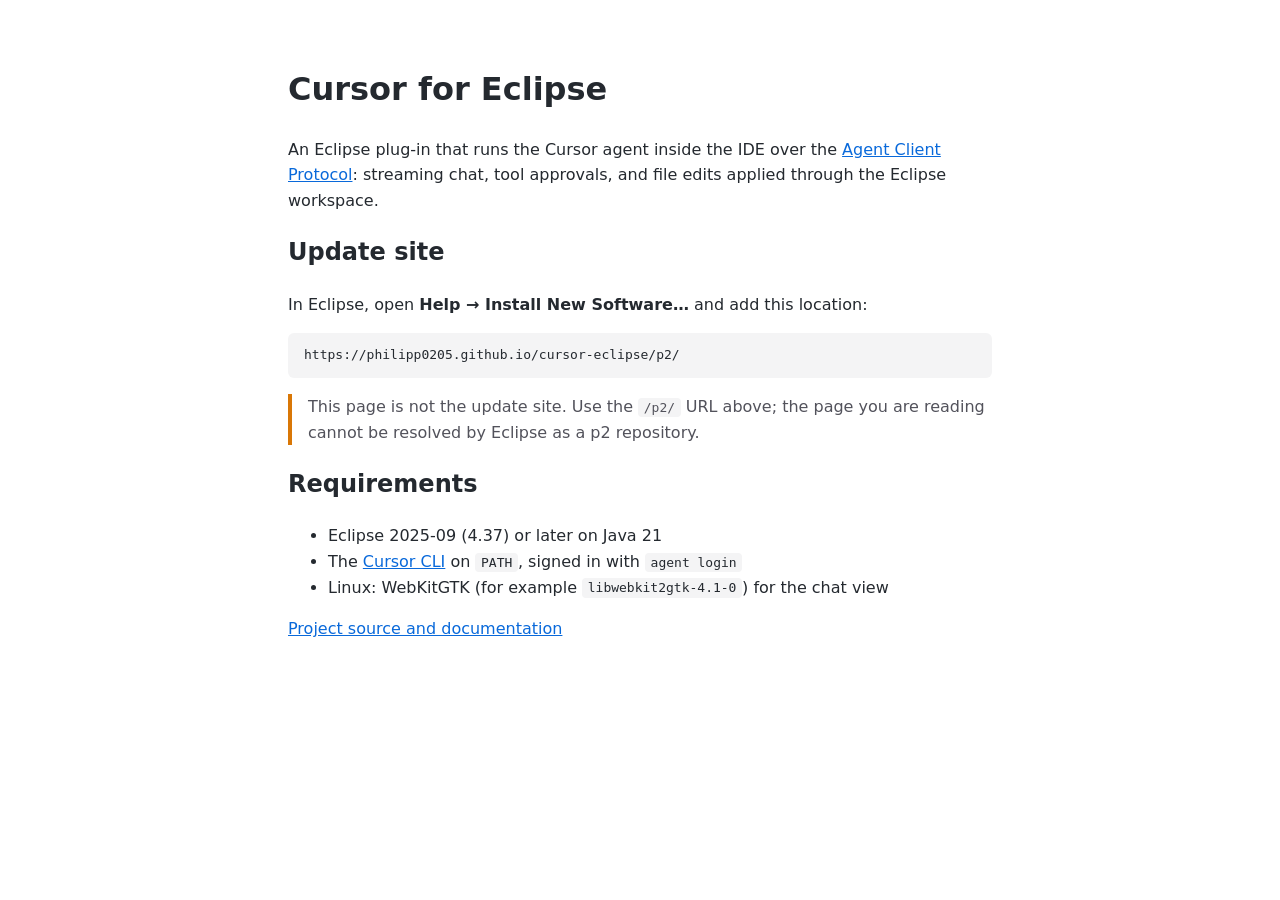
==== index.html @ 23325b19 "Serve the update site from p2/ on the default branch GitHub Pages serves the default branch, so publ" ====
<!DOCTYPE html>
<html lang="en">
<head>
<meta charset="UTF-8">
<meta name="viewport" content="width=device-width, initial-scale=1">
<title>Cursor for Eclipse</title>
<style>
  body { font-family: system-ui, sans-serif; max-width: 44rem; margin: 4rem auto;
         padding: 0 1rem; line-height: 1.6; color: #24292f; }
  code { background: #f4f4f5; padding: .15rem .35rem; border-radius: .25rem; }
  .url { display: block; background: #f4f4f5; padding: .75rem 1rem;
         border-radius: .375rem; word-break: break-all; }
  .note { border-left: 4px solid #d97706; padding-left: 1rem; color: #52525b; }
  a { color: #0969da; }
  @media (prefers-color-scheme: dark) {
    body { background: #1e1f22; color: #e6edf3; }
    code, .url { background: #161b22; }
    .note { color: #9198a1; }
    a { color: #58a6ff; }
  }
</style>
</head>
<body>
<h1>Cursor for Eclipse</h1>

<p>An Eclipse plug-in that runs the Cursor agent inside the IDE over the
<a href="https://agentclientprotocol.com/">Agent Client Protocol</a>: streaming
chat, tool approvals, and file edits applied through the Eclipse workspace.</p>

<h2>Update site</h2>

<p>In Eclipse, open <strong>Help &rarr; Install New Software&hellip;</strong> and add
this location:</p>

<code class="url">https://philipp0205.github.io/cursor-eclipse/p2/</code>

<p class="note">This page is not the update site. Use the <code>/p2/</code> URL
above; the page you are reading cannot be resolved by Eclipse as a p2
repository.</p>

<h2>Requirements</h2>

<ul>
  <li>Eclipse 2025-09 (4.37) or later on Java 21</li>
  <li>The <a href="https://cursor.com/docs/cli/using">Cursor CLI</a> on
      <code>PATH</code>, signed in with <code>agent login</code></li>
  <li>Linux: WebKitGTK (for example <code>libwebkit2gtk-4.1-0</code>) for the
      chat view</li>
</ul>

<p><a href="https://github.com/Philipp0205/cursor-eclipse">Project source and documentation</a></p>
</body>
</html>
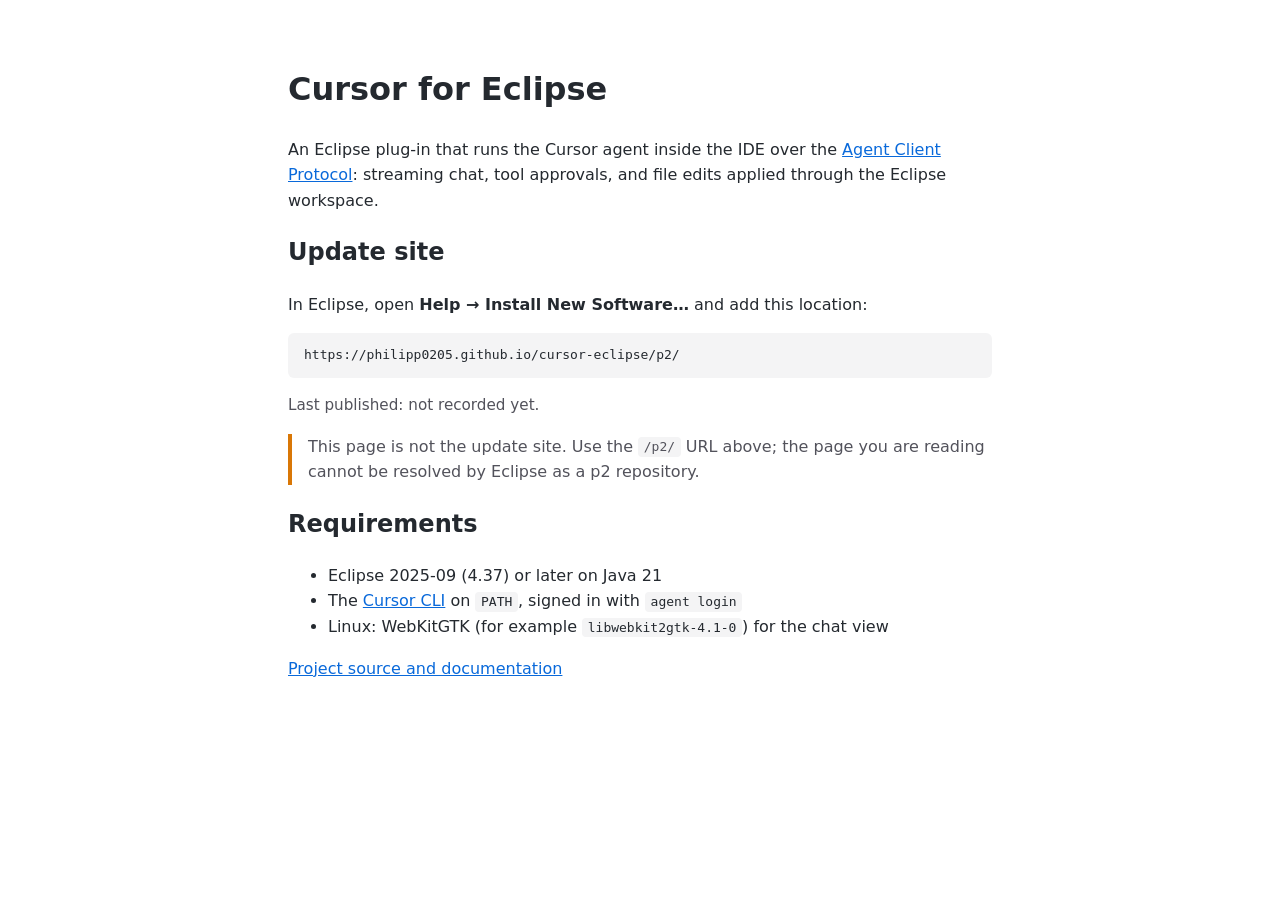
==== commit ac70b00b: "Stamp the publish time on the update site pages Co-authored-by: Philipp K. <Philipp0205@users.norepl" ====
--- a/index.html
+++ b/index.html
@@ -11,11 +11,12 @@
   .url { display: block; background: #f4f4f5; padding: .75rem 1rem;
          border-radius: .375rem; word-break: break-all; }
   .note { border-left: 4px solid #d97706; padding-left: 1rem; color: #52525b; }
+  .published { color: #52525b; font-size: .95rem; }
   a { color: #0969da; }
   @media (prefers-color-scheme: dark) {
     body { background: #1e1f22; color: #e6edf3; }
     code, .url { background: #161b22; }
-    .note { color: #9198a1; }
+    .note, .published { color: #9198a1; }
     a { color: #58a6ff; }
   }
 </style>
@@ -34,6 +35,10 @@
 
 <code class="url">https://philipp0205.github.io/cursor-eclipse/p2/</code>
 
+<!-- published:begin -->
+<p class="published">Last published: not recorded yet.</p>
+<!-- published:end -->
+
 <p class="note">This page is not the update site. Use the <code>/p2/</code> URL
 above; the page you are reading cannot be resolved by Eclipse as a p2
 repository.</p>
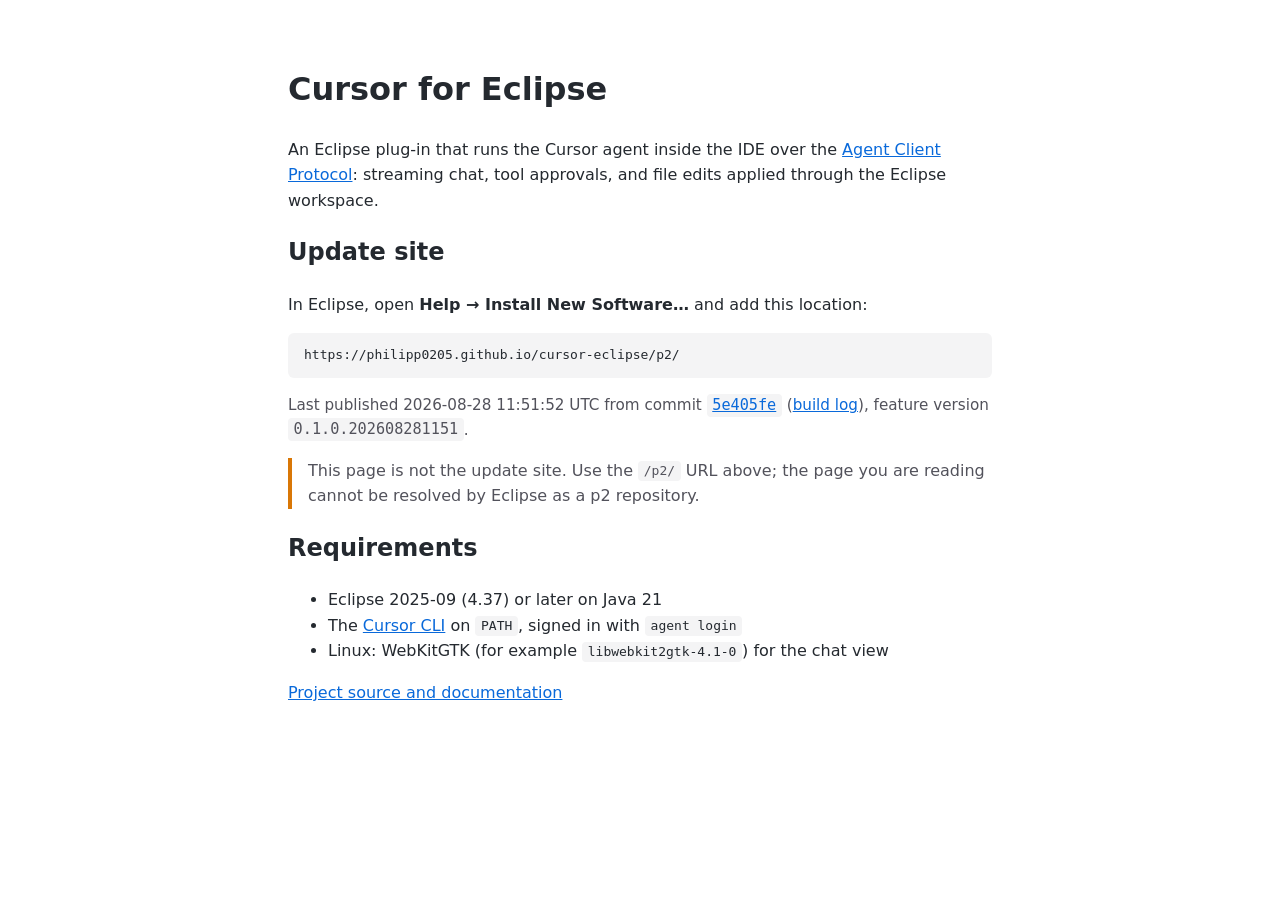
==== commit 3ce185b5: "Publish p2 update site from main [skip ci]" ====
--- a/index.html
+++ b/index.html
@@ -36,7 +36,10 @@
 <code class="url">https://philipp0205.github.io/cursor-eclipse/p2/</code>
 
 <!-- published:begin -->
-<p class="published">Last published: not recorded yet.</p>
+<p class="published">Last published <time datetime="2026-08-28T11:51:52Z">2026-08-28 11:51:52 UTC</time>
+from commit <a href="https://github.com/Philipp0205/cursor-eclipse/commit/5e405fe4891250c19ed49819dd2861f1cbbe42b6"><code>5e405fe</code></a>
+(<a href="https://github.com/Philipp0205/cursor-eclipse/actions/runs/33168680846">build log</a>),
+feature version <code>0.1.0.202608281151</code>.</p>
 <!-- published:end -->
 
 <p class="note">This page is not the update site. Use the <code>/p2/</code> URL
